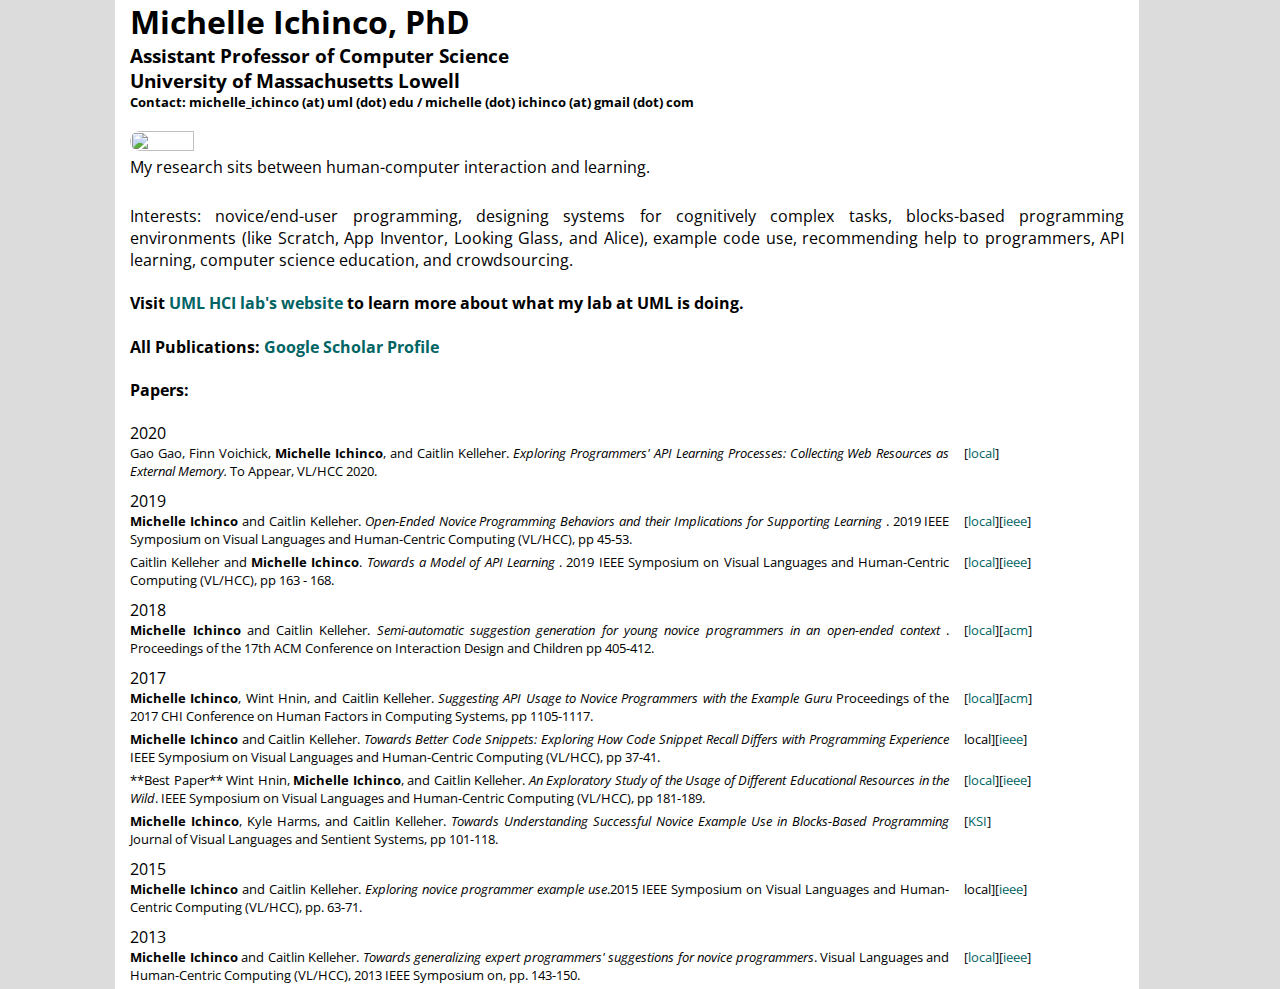
==== index.html @ 839a15f2 "cleaning up styling" ====
<?DOCTYPE html>
<head>
<link rel = "stylesheet" type = "text/css" href = "style.css">
<title>Michelle Ichinco</title>

<link href='https://fonts.googleapis.com/css?family=Open+Sans' rel='stylesheet' type='text/css'>
<meta name="viewport" content="width=device-width, initial-scale=1.0">


</head>

<body>

<div id='contact-section'>
<h1 class='contact-info'> Michelle Ichinco, PhD</h1>
<h3 class='contact-info'> Assistant Professor of Computer Science</h3>
<h3 class='contact-info'> University of Massachusetts Lowell</h3>
<h5 class='contact-info'> Contact:  michelle_ichinco (at) uml (dot) edu / michelle (dot) ichinco (at) gmail (dot) com</h5>
</div>

<img src = 'profile.png'>


<p>

My research sits between human-computer interaction and learning. <br> <br>
</p>
<p>
Interests:  novice/end-user programming, designing systems for cognitively complex tasks, blocks-based programming environments (like Scratch, App Inventor, Looking Glass, and Alice), example code use, recommending help to programmers, API learning, computer science education, and crowdsourcing.
</p>

<h4>
Visit <a href ="http://cs.uml.edu/~michinco/hci-lab">UML HCI lab's website</a> to learn more about what my lab at UML is doing.
</h4>

<h4>All Publications: <a href="https://scholar.google.com/citations?user=_cFhtU4AAAAJ&hl=en&oi=ao">Google Scholar Profile </a></h4>
<h4>Papers:</h4>
<p>2020</p>

<div class='row'>
<div class='column left'>Gao Gao, Finn Voichick, <b>Michelle Ichinco</b>, and Caitlin Kelleher. <i>Exploring Programmers' API Learning Processes: Collecting Web Resources as External Memory.</i> To Appear, VL/HCC 2020.</div>
<div class='column right'>[<a href ="Exploring_Programmers_API_Learning_Processes.pdf" >local</a>]</div>
</div>

<p>2019</p>
<div class='row'>
<div class='column left'> <b>Michelle Ichinco</b> and Caitlin Kelleher. <i> Open-Ended Novice Programming Behaviors and their Implications for Supporting Learning </i>. 2019 IEEE Symposium on Visual Languages and Human-Centric Computing (VL/HCC), pp 45-53.</div><div class='column right'>[<a href ="ichinco-vlhcc2019.pdf">local</a>][<a href="https://ieeexplore.ieee.org/abstract/document/8818886">ieee</a>] </div>
</div>
<div class='row'>
<div class='column left'>Caitlin Kelleher and <b>Michelle Ichinco</b>. <i>Towards a Model of API Learning </i>. 2019 IEEE Symposium on Visual Languages and Human-Centric Computing (VL/HCC), pp 163 - 168.</div><div class='column right'> [<a href ="kelleher-ichinco-vlhcc-2019.pdf">local</a>][<a href="https://doi.org/10.1109/VLHCC.2019.8818850">ieee</a>]</div></div>

<p>2018</p>
<div class='row'>
<div class='column left'><b> Michelle Ichinco</b> and Caitlin Kelleher. <i>Semi-automatic suggestion generation for young novice programmers in an open-ended context </i>. Proceedings of the 17th ACM Conference on Interaction Design and Children
pp 405-412.</div> <div class='column right'> [<a href = >local</a>][<a href="https://dl.acm.org/doi/abs/10.1145/3202185.3202762">acm</a>]</div>
</div>
<p>2017</p>
<div class='row'>
<div class='column left'><b>Michelle Ichinco</b>, Wint Hnin, and Caitlin Kelleher. <i> Suggesting API Usage to Novice Programmers with the Example Guru</i> Proceedings of the 2017 CHI Conference on Human Factors in Computing Systems, pp 1105-1117.</div><div class='column right'>[<a href ="chi-2017-final.pdf">local</a>][<a href="https://dl.acm.org/doi/abs/10.1145/3025453.3025827">acm</a>]</div>
</div>
<div class='row'>
<div class='column left'><b>Michelle Ichinco</b> and Caitlin Kelleher. <i> Towards Better Code Snippets: Exploring How Code Snippet Recall Differs with Programming Experience</i> IEEE Symposium on Visual Languages and Human-Centric Computing (VL/HCC), pp 37-41.</div><div class='column right' [<a href ="ichinco-vlhcc2017.pdf" >local</a>][<a href="https://ieeexplore.ieee.org/abstract/document/8103448">ieee</a>]</div></div>

<div class='row'>
<div class='column left'>**Best Paper** Wint Hnin, <b>Michelle Ichinco</b>, and Caitlin Kelleher. <i>An Exploratory Study of the Usage of Different Educational Resources in the Wild</i>. IEEE Symposium on Visual Languages and Human-Centric Computing (VL/HCC), pp 181-189.</div> <div class='column right'> [<a href ="hnin-ichinco-vlhcc2017.pdf" >local</a>][<a href="https://ieeexplore.ieee.org/abstract/document/8103466">ieee</a>]</div>
</div>
<div class='row'>
<div class='column left'><b>Michelle Ichinco</b>, Kyle Harms, and Caitlin Kelleher. <i>Towards Understanding Successful Novice Example Use in Blocks-Based Programming</i> Journal of Visual Languages and Sentient Systems, pp 101-118.</div><div class='column right'> [<a href="http://www.ksiresearch.org/vlss/journal/VLSS2017/vlss-2017-ichinco-harms-kelleher.pdf">KSI</a>]</div>
</div>
<p>2015</p>
<div class='row'>
<div class='column left'><b>Michelle Ichinco</b> and Caitlin Kelleher. <i>Exploring novice programmer example use</i>.2015 IEEE Symposium on Visual Languages and Human-Centric Computing (VL/HCC), pp. 63-71.</div><div class='column right': [<a href ="vlhcc2015.pdf">local</a>][<a href="https://ieeexplore.ieee.org/abstract/document/7357199">ieee</a>]</div>
</div>

<p>2013</p>
<div class='row'>
<div class='column left'><b>Michelle Ichinco</b> and Caitlin Kelleher. <i> Towards generalizing expert programmers' suggestions for novice programmers</i>. Visual Languages and Human-Centric Computing (VL/HCC), 2013 IEEE Symposium on, pp. 143-150.</div><div class='column right'> [<a href ="vlhcc2013.pdf" >local</a>][<a href="https://ieeexplore.ieee.org/abstract/document/6645259">ieee</a>]</div>
</div>



</body>
</html>
---- style.css ----
html{
    font-family: "Open Sans";
    background-color: #DCDCDC;
}

body{
    margin: auto;
    position: absolute;
    left: 9%;
    width: 80%;
    background-color: white;
    text-align: justify;
}

.contact-info{
  margin-bottom: 0;
  margin-top: 0;
}
.column{
  float: left;
  display:inline;
  margin-left:15px;
  font-size: 13px;
  margin-bottom:5px;
  position: relative;
}

.left{
  width: 80%;
}
.right{
  width:9%;
}

h1,h2,h3,h4,h5,p,img{
  margin-left: 15px;
  margin-right:15px;
}
.row:after {
  content: "";
  display: table;
  clear: both;
}

.title{
  font-style: italic;
}

#contact-section{
  margin-bottom: 20px;
}
a:link{
color:rgb(0,100,100);
text-decoration:none;
}
a:visited{
color:rgb(0,100,100);
}
a:hover{
color:rgb(0,170,170);
}

p{
  margin-top:5px;
  margin-bottom:0px;
}
img{
    width:25%;
    border-radius:500px;
}
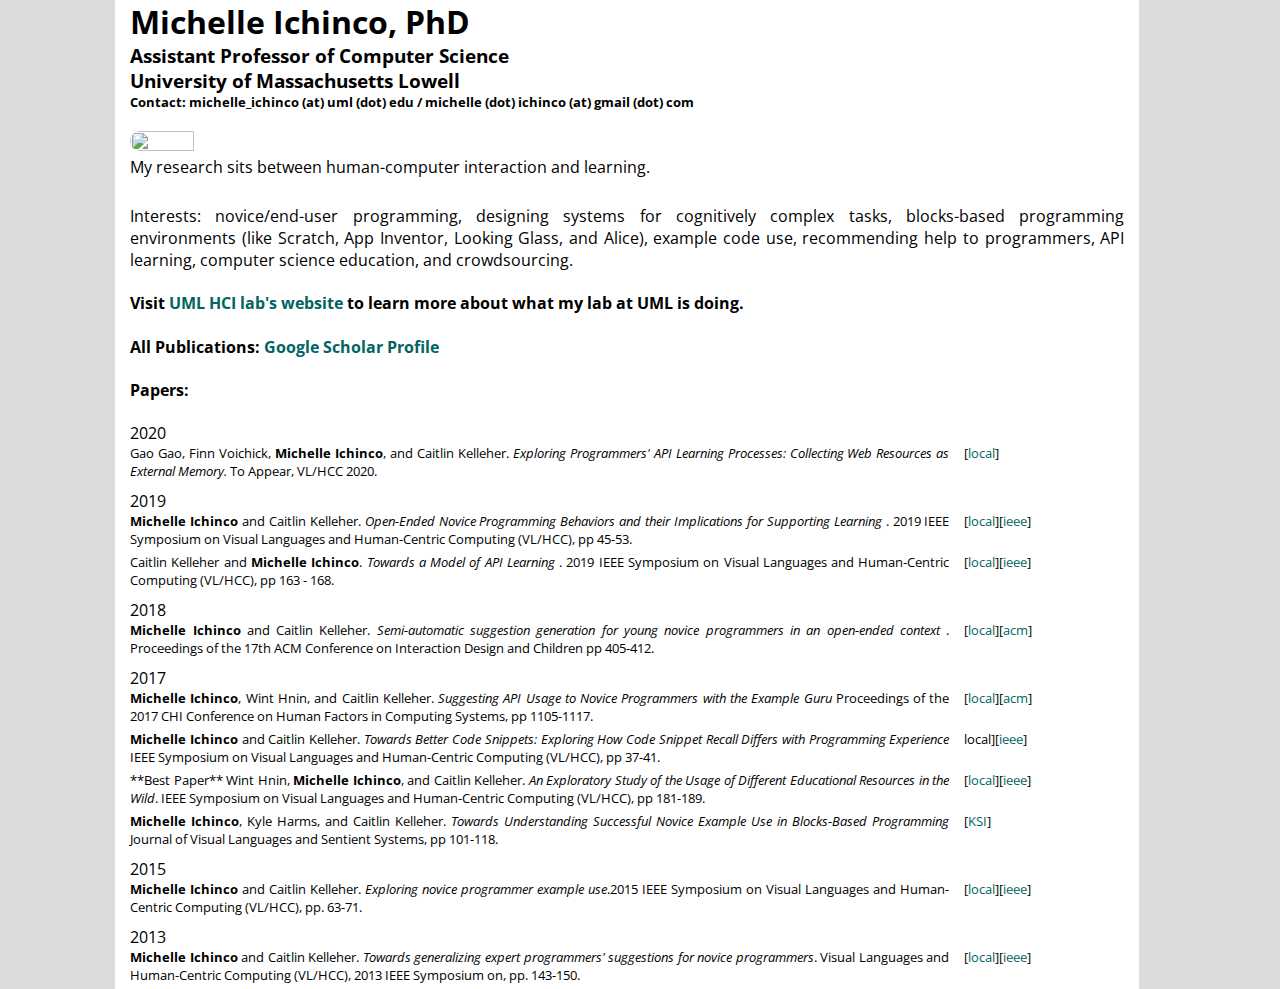
==== commit dc04ae88: "fixed typo" ====
--- a/index.html
+++ b/index.html
@@ -70,7 +70,7 @@
 </div>
 <p>2015</p>
 <div class='row'>
-<div class='column left'><b>Michelle Ichinco</b> and Caitlin Kelleher. <i>Exploring novice programmer example use</i>.2015 IEEE Symposium on Visual Languages and Human-Centric Computing (VL/HCC), pp. 63-71.</div><div class='column right': [<a href ="vlhcc2015.pdf">local</a>][<a href="https://ieeexplore.ieee.org/abstract/document/7357199">ieee</a>]</div>
+<div class='column left'><b>Michelle Ichinco</b> and Caitlin Kelleher. <i>Exploring novice programmer example use</i>.2015 IEEE Symposium on Visual Languages and Human-Centric Computing (VL/HCC), pp. 63-71.</div><div class='column right'> [<a href ="vlhcc2015.pdf">local</a>][<a href="https://ieeexplore.ieee.org/abstract/document/7357199">ieee</a>]</div>
 </div>
 
 <p>2013</p>
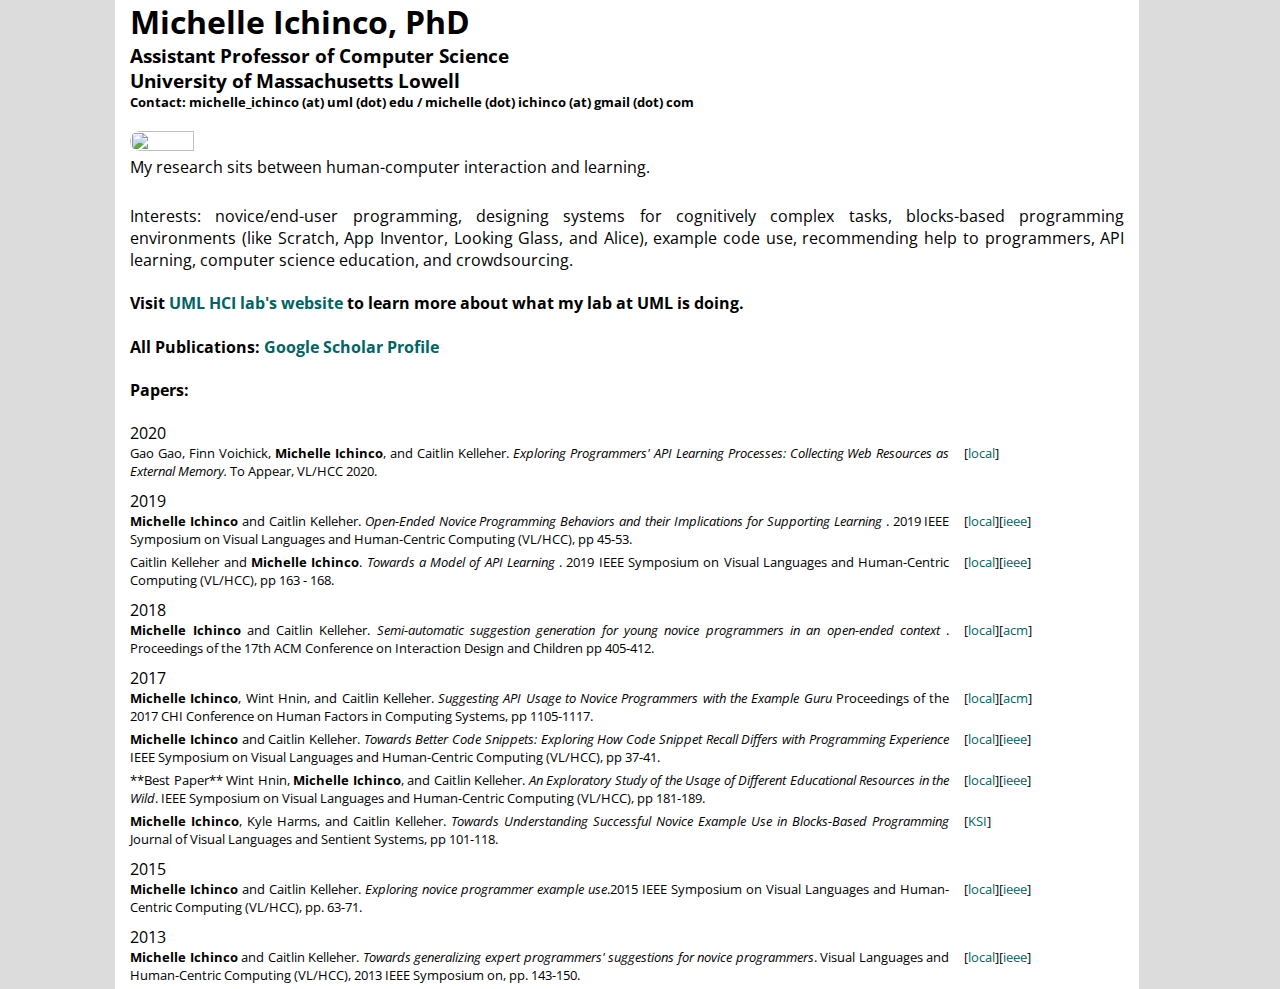
==== commit 6b7a832a: "fixed another typo" ====
--- a/index.html
+++ b/index.html
@@ -60,7 +60,7 @@
 <div class='column left'><b>Michelle Ichinco</b>, Wint Hnin, and Caitlin Kelleher. <i> Suggesting API Usage to Novice Programmers with the Example Guru</i> Proceedings of the 2017 CHI Conference on Human Factors in Computing Systems, pp 1105-1117.</div><div class='column right'>[<a href ="chi-2017-final.pdf">local</a>][<a href="https://dl.acm.org/doi/abs/10.1145/3025453.3025827">acm</a>]</div>
 </div>
 <div class='row'>
-<div class='column left'><b>Michelle Ichinco</b> and Caitlin Kelleher. <i> Towards Better Code Snippets: Exploring How Code Snippet Recall Differs with Programming Experience</i> IEEE Symposium on Visual Languages and Human-Centric Computing (VL/HCC), pp 37-41.</div><div class='column right' [<a href ="ichinco-vlhcc2017.pdf" >local</a>][<a href="https://ieeexplore.ieee.org/abstract/document/8103448">ieee</a>]</div></div>
+<div class='column left'><b>Michelle Ichinco</b> and Caitlin Kelleher. <i> Towards Better Code Snippets: Exploring How Code Snippet Recall Differs with Programming Experience</i> IEEE Symposium on Visual Languages and Human-Centric Computing (VL/HCC), pp 37-41.</div><div class='column right'> [<a href ="ichinco-vlhcc2017.pdf" >local</a>][<a href="https://ieeexplore.ieee.org/abstract/document/8103448">ieee</a>]</div></div>
 
 <div class='row'>
 <div class='column left'>**Best Paper** Wint Hnin, <b>Michelle Ichinco</b>, and Caitlin Kelleher. <i>An Exploratory Study of the Usage of Different Educational Resources in the Wild</i>. IEEE Symposium on Visual Languages and Human-Centric Computing (VL/HCC), pp 181-189.</div> <div class='column right'> [<a href ="hnin-ichinco-vlhcc2017.pdf" >local</a>][<a href="https://ieeexplore.ieee.org/abstract/document/8103466">ieee</a>]</div>
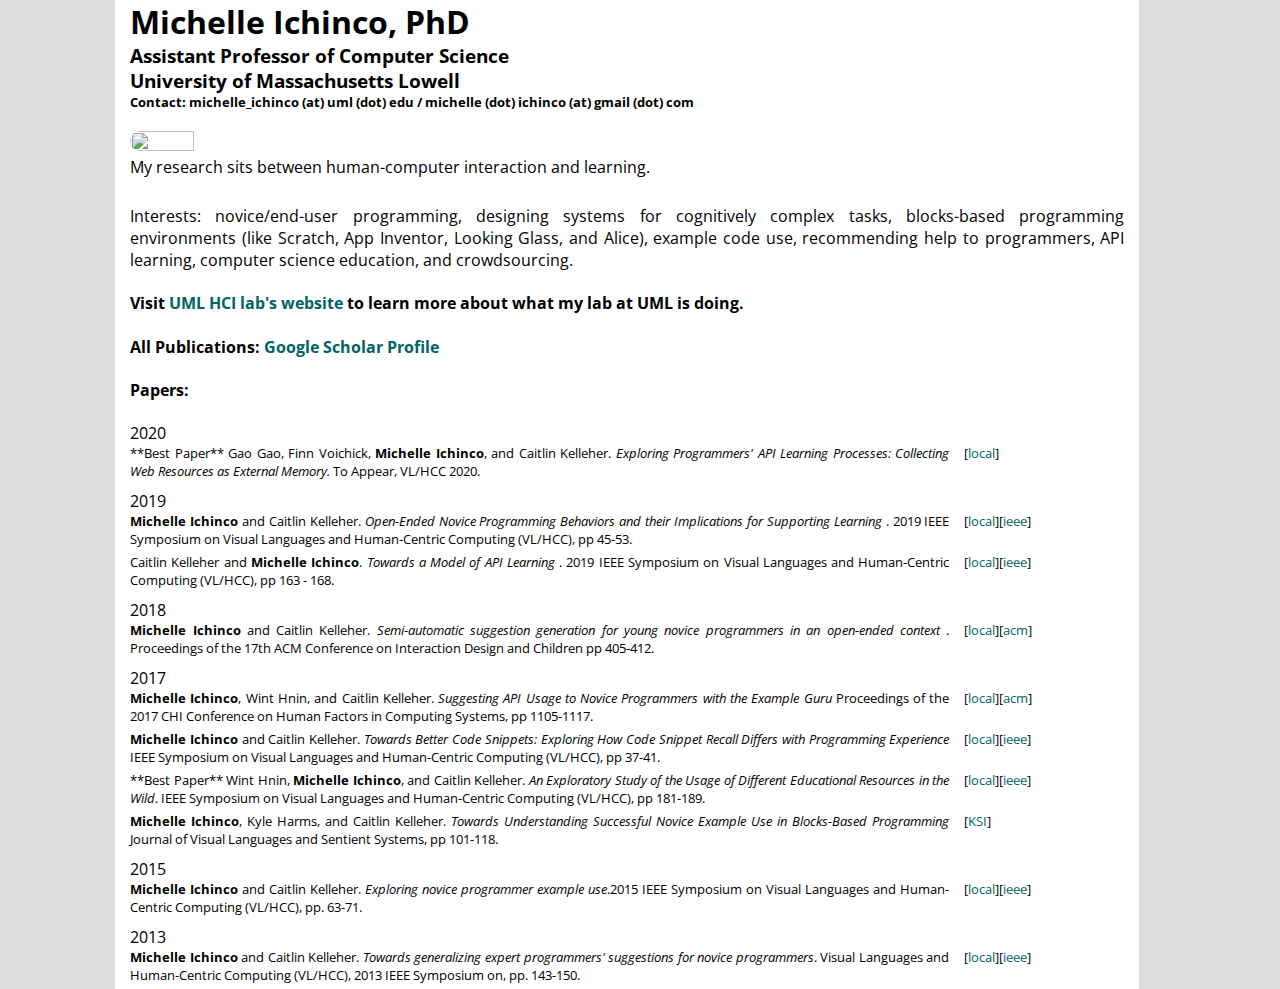
==== commit 10380d75: "Update index.html" ====
--- a/index.html
+++ b/index.html
@@ -39,13 +39,13 @@
 <p>2020</p>
 
 <div class='row'>
-<div class='column left'>Gao Gao, Finn Voichick, <b>Michelle Ichinco</b>, and Caitlin Kelleher. <i>Exploring Programmers' API Learning Processes: Collecting Web Resources as External Memory.</i> To Appear, VL/HCC 2020.</div>
+<div class='column left'>**Best Paper** Gao Gao, Finn Voichick, <b>Michelle Ichinco</b>, and Caitlin Kelleher. <i>Exploring Programmers' API Learning Processes: Collecting Web Resources as External Memory.</i> To Appear, VL/HCC 2020.</div>
 <div class='column right'>[<a href ="Exploring_Programmers_API_Learning_Processes.pdf" >local</a>]</div>
 </div>
 
 <p>2019</p>
 <div class='row'>
-<div class='column left'> <b>Michelle Ichinco</b> and Caitlin Kelleher. <i> Open-Ended Novice Programming Behaviors and their Implications for Supporting Learning </i>. 2019 IEEE Symposium on Visual Languages and Human-Centric Computing (VL/HCC), pp 45-53.</div><div class='column right'>[<a href ="ichinco-vlhcc2019.pdf">local</a>][<a href="https://ieeexplore.ieee.org/abstract/document/8818886">ieee</a>] </div>
+<div class='column left'> <b>Michelle Ichinco</b> and Caitlin Kelleher. <i> Open-Ended Novice Programming Behaviors and their Implications for Supporting Learning </i>. 2019 IEEE Symposium on Visual Languages and Human-Centric Computing (VL/HCC), pp 45-53.</div><div class='column right'>[<a href ="Ichinco-vlhcc2019.pdf">local</a>][<a href="https://ieeexplore.ieee.org/abstract/document/8818886">ieee</a>] </div>
 </div>
 <div class='row'>
 <div class='column left'>Caitlin Kelleher and <b>Michelle Ichinco</b>. <i>Towards a Model of API Learning </i>. 2019 IEEE Symposium on Visual Languages and Human-Centric Computing (VL/HCC), pp 163 - 168.</div><div class='column right'> [<a href ="kelleher-ichinco-vlhcc-2019.pdf">local</a>][<a href="https://doi.org/10.1109/VLHCC.2019.8818850">ieee</a>]</div></div>
@@ -53,7 +53,7 @@
 <p>2018</p>
 <div class='row'>
 <div class='column left'><b> Michelle Ichinco</b> and Caitlin Kelleher. <i>Semi-automatic suggestion generation for young novice programmers in an open-ended context </i>. Proceedings of the 17th ACM Conference on Interaction Design and Children
-pp 405-412.</div> <div class='column right'> [<a href = >local</a>][<a href="https://dl.acm.org/doi/abs/10.1145/3202185.3202762">acm</a>]</div>
+pp 405-412.</div> <div class='column right'> [<a href ="ichinco-semi-automatically.pdf" >local</a>][<a href="https://dl.acm.org/doi/abs/10.1145/3202185.3202762">acm</a>]</div>
 </div>
 <p>2017</p>
 <div class='row'>
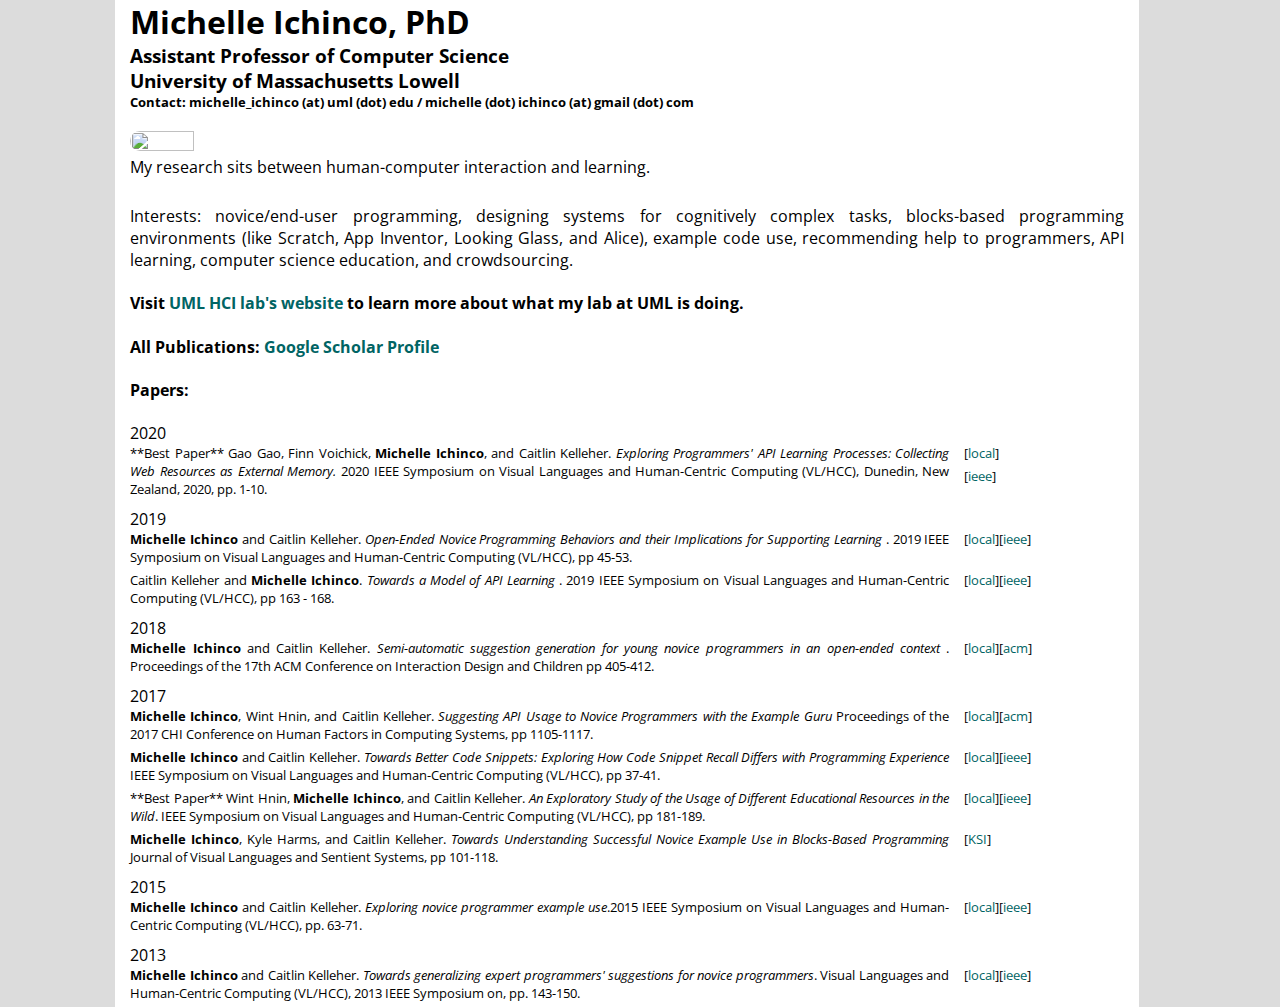
==== commit b7cf3a88: "Update index.html" ====
--- a/index.html
+++ b/index.html
@@ -39,8 +39,8 @@
 <p>2020</p>
 
 <div class='row'>
-<div class='column left'>**Best Paper** Gao Gao, Finn Voichick, <b>Michelle Ichinco</b>, and Caitlin Kelleher. <i>Exploring Programmers' API Learning Processes: Collecting Web Resources as External Memory.</i> To Appear, VL/HCC 2020.</div>
-<div class='column right'>[<a href ="Exploring_Programmers_API_Learning_Processes.pdf" >local</a>]</div>
+<div class='column left'>**Best Paper** Gao Gao, Finn Voichick, <b>Michelle Ichinco</b>, and Caitlin Kelleher. <i>Exploring Programmers' API Learning Processes: Collecting Web Resources as External Memory.</i> 2020 IEEE Symposium on Visual Languages and Human-Centric Computing (VL/HCC), Dunedin, New Zealand, 2020, pp. 1-10.</div>
+<div class='column right'>[<a href ="Exploring_Programmers_API_Learning_Processes.pdf" >local</a>]</div> <div class='column right'>[<a href =https://doi.org/10.1109/VL/HCC50065.2020.9127274 >ieee</a>]</div>
 </div>
 
 <p>2019</p>
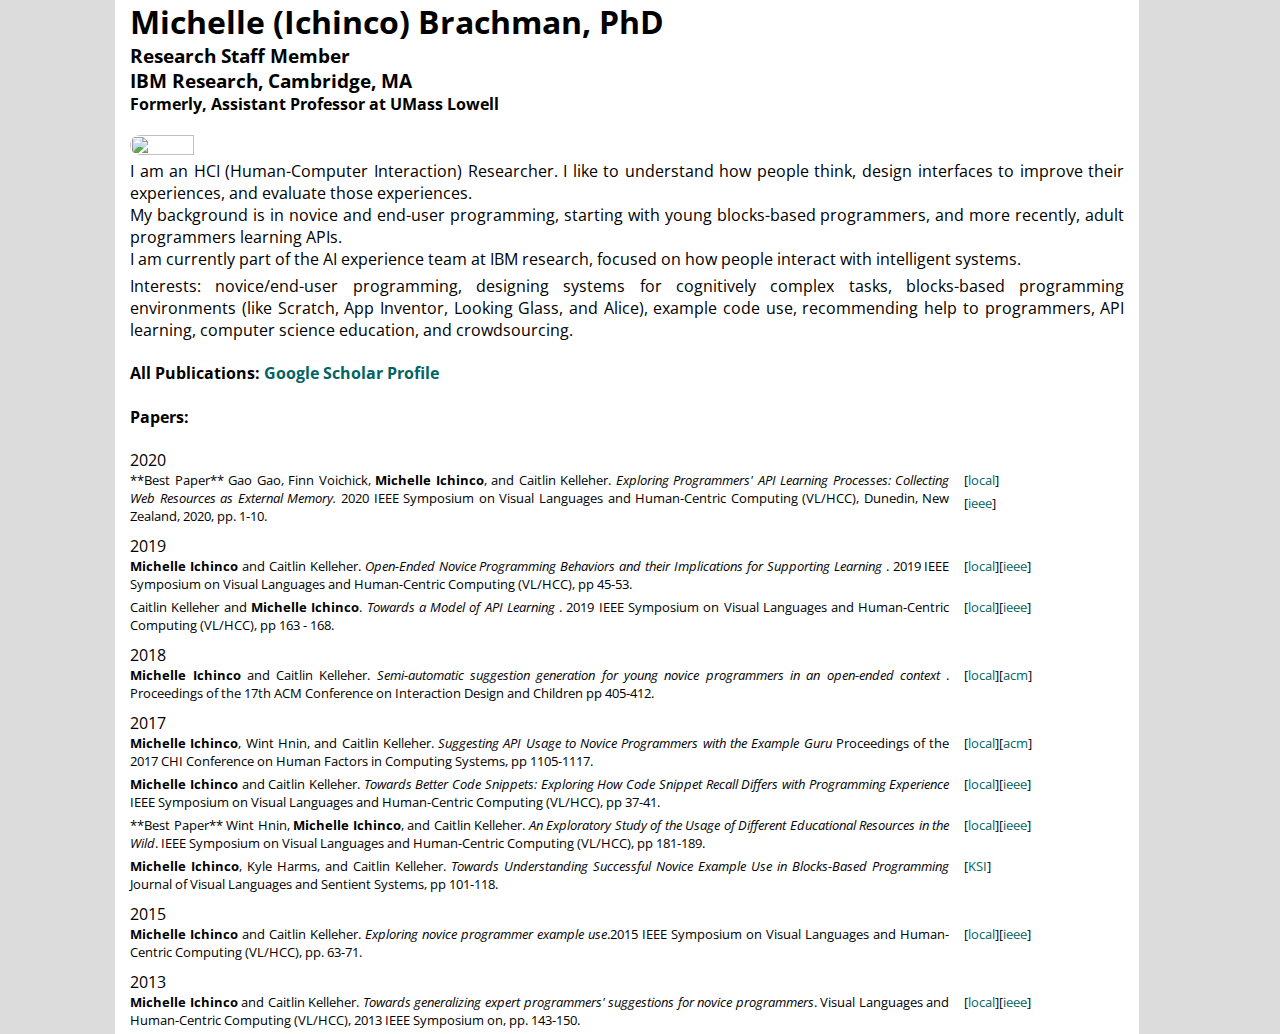
==== commit c17ef055: "Update index.html" ====
--- a/index.html
+++ b/index.html
@@ -2,7 +2,7 @@
 <?DOCTYPE html>
 <head>
 <link rel = "stylesheet" type = "text/css" href = "style.css">
-<title>Michelle Ichinco</title>
+<title>Michelle (Ichinco) Brachman</title>
 
 <link href='https://fonts.googleapis.com/css?family=Open+Sans' rel='stylesheet' type='text/css'>
 <meta name="viewport" content="width=device-width, initial-scale=1.0">
@@ -13,26 +13,26 @@
 <body>
 
 <div id='contact-section'>
-<h1 class='contact-info'> Michelle Ichinco, PhD</h1>
-<h3 class='contact-info'> Assistant Professor of Computer Science</h3>
-<h3 class='contact-info'> University of Massachusetts Lowell</h3>
-<h5 class='contact-info'> Contact:  michelle_ichinco (at) uml (dot) edu / michelle (dot) ichinco (at) gmail (dot) com</h5>
+<h1 class='contact-info'> Michelle (Ichinco) Brachman, PhD</h1>
+<h3 class='contact-info'> Research Staff Member</h3>
+<h3 class='contact-info'> IBM Research, Cambridge, MA</h3>
+<h4 class='contact-info'> Formerly, Assistant Professor at UMass Lowell</h3>
 </div>
 
 <img src = 'profile.png'>
 
 
 <p>
+I am an HCI (Human-Computer Interaction) Researcher. I like to understand how people think, design interfaces to improve their experiences, and evaluate those experiences. </br>
+My background is in novice and end-user programming, starting with young blocks-based programmers, and more recently, adult programmers learning APIs.</br>
+I am currently part of the AI experience team at IBM research, focused on how people interact with intelligent systems.
 
-My research sits between human-computer interaction and learning. <br> <br>
 </p>
 <p>
 Interests:  novice/end-user programming, designing systems for cognitively complex tasks, blocks-based programming environments (like Scratch, App Inventor, Looking Glass, and Alice), example code use, recommending help to programmers, API learning, computer science education, and crowdsourcing.
 </p>
 
-<h4>
-Visit <a href ="http://cs.uml.edu/~michinco/hci-lab">UML HCI lab's website</a> to learn more about what my lab at UML is doing.
-</h4>
+
 
 <h4>All Publications: <a href="https://scholar.google.com/citations?user=_cFhtU4AAAAJ&hl=en&oi=ao">Google Scholar Profile </a></h4>
 <h4>Papers:</h4>
